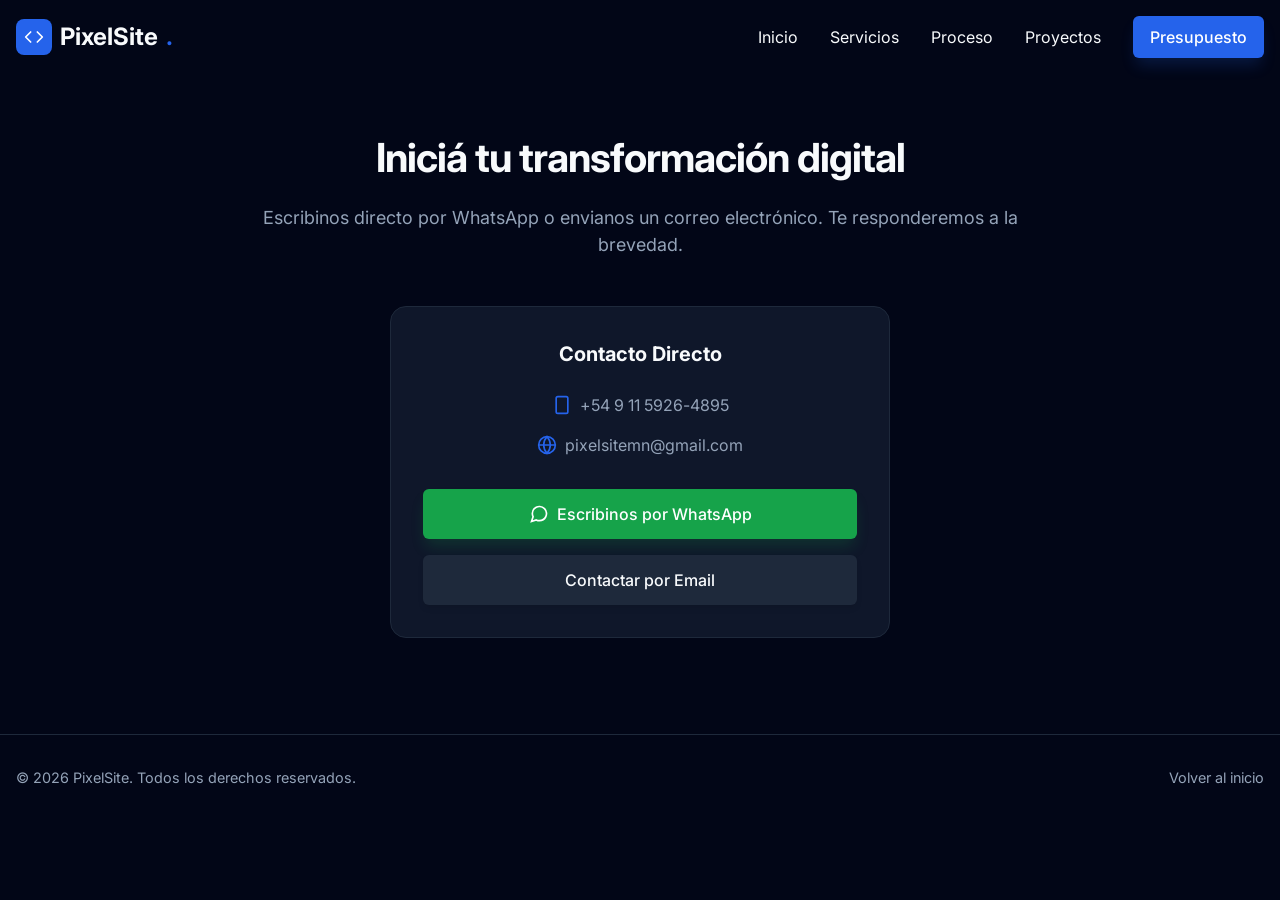
==== contact/index.html @ b0c118be "mejoras de estilo" ====
<!DOCTYPE html>
<html lang="es">
<head>
    <meta charset="UTF-8">
    <meta name="viewport" content="width=device-width, initial-scale=1.0">
    <title>Contacto | PixelSite</title>
    <meta name="description" content="Contactanos para iniciar tu próximo proyecto web o solicitar una sesión de fotografía.">
    
    <link rel="preconnect" href="https://fonts.googleapis.com">
    <link rel="preconnect" href="https://fonts.gstatic.com" crossorigin>
    <link href="https://fonts.googleapis.com/css2?family=Inter:wght@400;500;600;700&display=swap" rel="stylesheet">
    
    <!-- CSS (usando ../ para retroceder una carpeta) -->
    <link rel="stylesheet" href="../css/reset.css">
    <link rel="stylesheet" href="../css/variables.css">
    <link rel="stylesheet" href="../css/layout.css">
    <link rel="stylesheet" href="../css/components.css">
    <link rel="stylesheet" href="../css/main.css">
    
    <!-- Scripts -->
    <script defer src="../js/main.js"></script>
    <script defer src="../js/observer.js"></script>
</head>
<body>
    <header class="navbar" id="navbar">
        <div class="container nav-container">
            <a href="/" class="logo flex items-center gap-2" style="font-weight: 700; color: var(--text-main); text-decoration: none; font-size: 1.5rem;">
                <div style="width: 2.25rem; height: 2.25rem; background: var(--accent-blue); border-radius: 0.5rem; display: flex; align-items: center; justify-content: center;">
                    <svg width="20" height="20" viewBox="0 0 24 24" fill="none" stroke="white" stroke-width="2" stroke-linecap="round" stroke-linejoin="round"><polyline points="16 18 22 12 16 6"></polyline><polyline points="8 6 2 12 8 18"></polyline></svg>
                </div>
                PixelSite<span style="color: var(--accent-blue);">.</span>
            </a>
            <nav class="nav-links" id="nav-links">
                <a href="/#inicio">Inicio</a>
                <a href="/#beneficios">Servicios</a>
                <a href="/#proceso">Proceso</a>
                <a href="/projects/">Proyectos</a>
                <a href="/contact/" class="btn btn-primary" style="padding: 0.5rem 1rem;">Presupuesto</a>
            </nav>
            <button class="menu-toggle" id="menu-toggle" aria-label="Abrir menú"><span class="hamburger">☰</span></button>
        </div>
    </header>

    <main>
        <section class="section" style="padding-top: 8rem; min-height: 80vh;">
            <div class="container">
                <div class="section-header fade-up">
                    <h2>Iniciá tu transformación digital</h2>
                    <p>Escribinos directo por WhatsApp o envianos un correo electrónico. Te responderemos a la brevedad.</p>
                </div>
                
                <div class="fade-up" style="max-width: 500px; margin: 3rem auto 0 auto;">
                    
                    <!-- Tarjeta Info Contacto -->
                    <div class="card" style="text-align: center;">
                        <h3 style="font-size: 1.25rem; margin-bottom: 1.5rem;">Contacto Directo</h3>
                        <div style="display: flex; flex-direction: column; gap: 1rem; margin-bottom: 2rem; align-items: center;">
                            <div class="flex items-center gap-2" style="color: var(--text-secondary); justify-content: center;">
                                <svg width="20" height="20" viewBox="0 0 24 24" fill="none" stroke="var(--accent-blue)" stroke-width="2"><rect width="14" height="20" x="5" y="2" rx="2" ry="2"></rect><path d="M12 18h.01"></path></svg>
                                +54 9 11 5926-4895
                            </div>
                            <div class="flex items-center gap-2" style="color: var(--text-secondary); justify-content: center;">
                                <svg width="20" height="20" viewBox="0 0 24 24" fill="none" stroke="var(--accent-blue)" stroke-width="2"><circle cx="12" cy="12" r="10"></circle><line x1="2" y1="12" x2="22" y2="12"></line><path d="M12 2a15.3 15.3 0 0 1 4 10 15.3 15.3 0 0 1-4 10 15.3 15.3 0 0 1-4-10 15.3 15.3 0 0 1 4-10z"></path></svg>
                                pixelsitemn@gmail.com
                            </div>
                        </div>
                        <a href="https://wa.me/5491159264895" target="_blank" rel="noopener noreferrer" class="btn btn-whatsapp w-full flex items-center gap-2" style="justify-content: center; margin-bottom: 1rem;">
                            <svg width="20" height="20" viewBox="0 0 24 24" fill="none" stroke="currentColor" stroke-width="2"><path d="M21 11.5a8.38 8.38 0 0 1-.9 3.8 8.5 8.5 0 0 1-7.6 4.7 8.38 8.38 0 0 1-3.8-.9L3 21l1.9-5.7a8.38 8.38 0 0 1-.9-3.8 8.5 8.5 0 0 1 4.7-7.6 8.38 8.38 0 0 1 3.8-.9h.5a8.48 8.48 0 0 1 8 8v.5z"></path></svg> 
                            Escribinos por WhatsApp
                        </a>
                        <a href="mailto:pixelsitemn@gmail.com" class="btn btn-secondary w-full flex items-center gap-2" style="justify-content: center;">
                            Contactar por Email
                        </a>
                    </div>
                </div>
            </div>
        </section>
    </main>

    <footer style="padding: 2rem 0; background: var(--bg-main); border-top: 1px solid var(--bg-surface-light);">
        <div class="container flex" style="justify-content: space-between; align-items: center; flex-wrap: wrap; gap: 1rem;">
            <div style="color: var(--text-secondary); font-size: 0.9rem;">
                <p>&copy; 2026 PixelSite. Todos los derechos reservados.</p>
            </div>
            <div style="display: flex; gap: 1rem;">
                <a href="/" style="color: var(--text-secondary); text-decoration: none; font-size: 0.9rem;">Volver al inicio</a>
            </div>
        </div>
    </footer>
</body>
</html>
---- css/variables.css ----
:root {
    /* Paleta de Colores Oscura */
    --bg-main: #020617;         /* slate-950 */
    --bg-surface: #0f172a;      /* slate-900 */
    --bg-surface-light: #1e293b;/* slate-800 */
    --accent-blue: #2563eb;     /* blue-600 */
    --accent-blue-hover: #3b82f6;/* blue-500 */
    --accent-green: #16a34a;    /* green-600 para WhatsApp */
    
    /* Tipografía y Texto */
    --text-main: #f8fafc;       /* slate-50 */
    --text-secondary: #94a3b8;  /* slate-400 */
    --font-family: 'Inter', system-ui, sans-serif;
    
    /* Espaciado Modular */
    --container-max: 1280px;
    --spacing-sm: 0.5rem;
    --spacing-md: 1rem;
    --spacing-lg: 2rem;
    --spacing-xl: 6rem;
    
    --transition-fast: 0.2s ease;
    --transition-normal: 0.3s ease;
    --transition-slow: 0.7s ease-out;
}
---- css/layout.css ----
.container {
    max-width: var(--container-max);
    margin: 0 auto;
    padding: 0 var(--spacing-md);
}
.section {
    padding: var(--spacing-xl) 0;
}
.section-header {
    text-align: center;
    max-width: 768px;
    margin: 0 auto var(--spacing-lg) auto;
}
.section-header h2 {
    font-size: 2.5rem;
    margin-bottom: var(--spacing-md);
    color: var(--text-main);
    letter-spacing: -0.025em;
}
.section-header p {
    color: var(--text-secondary);
    font-size: 1.125rem;
}
.bg-surface {
    background-color: rgba(15, 23, 42, 0.5); /* slate-900 con opacidad */
    border-top: 1px solid var(--bg-surface-light);
    border-bottom: 1px solid var(--bg-surface-light);
}
.grid {
    display: grid;
    gap: var(--spacing-lg);
}
.align-center {
    align-items: center;
}
@media (min-width: 768px) {
    .grid-2 { grid-template-columns: repeat(2, 1fr); }
    .grid-3 { grid-template-columns: repeat(3, 1fr); }
    .section { padding: var(--spacing-xl) 0; }
}
---- css/components.css ----
.btn {
    display: inline-flex;
    align-items: center;
    justify-content: center;
    padding: 0.75rem 1.5rem;
    border-radius: 6px;
    font-weight: 500;
    text-decoration: none;
    transition: all var(--transition-fast);
    cursor: pointer;
    box-shadow: 0 4px 6px -1px rgba(0, 0, 0, 0.1);
}
.btn-primary {
    background-color: var(--accent-blue);
    color: #ffffff;
    border: 1px solid transparent;
    box-shadow: 0 10px 15px -3px rgba(37, 99, 235, 0.2);
}
.btn-primary:hover {
    background-color: var(--accent-blue-hover);
}
.btn-secondary {
    background-color: var(--bg-surface-light);
    color: var(--text-main);
    border: 1px solid transparent;
}
.btn-secondary:hover {
    background-color: #334155; /* slate-700 */
}
.btn-whatsapp {
    background-color: var(--accent-green);
    color: #ffffff;
    border: 1px solid transparent;
    box-shadow: 0 10px 15px -3px rgba(22, 163, 74, 0.2);
}
.btn-whatsapp:hover {
    background-color: #15803d;
}
.card {
    background-color: var(--bg-surface);
    border: 1px solid var(--bg-surface-light);
    border-radius: 1rem;
    padding: var(--spacing-lg);
    transition: all var(--transition-normal);
    position: relative;
    overflow: hidden;
}
.card:hover {
    border-color: var(--accent-blue-hover);
    box-shadow: 0 10px 30px -10px rgba(37, 99, 235, 0.1);
}
.card-icon {
    width: 3rem;
    height: 3rem;
    background-color: rgba(37, 99, 235, 0.1);
    border-radius: 0.5rem;
    display: flex;
    align-items: center;
    justify-content: center;
    color: var(--accent-blue-hover);
    margin-bottom: var(--spacing-md);
}
.process-timeline {
    display: grid;
    gap: var(--spacing-md);
}
@media (min-width: 768px) {
    .process-timeline { grid-template-columns: repeat(4, 1fr); }
}
.process-step {
    padding: var(--spacing-md);
    border-left: 2px solid var(--bg-surface-light);
}
@media (min-width: 768px) {
    .process-step {
        border-left: none;
        border-top: 2px solid var(--bg-surface-light);
    }
}
.step-number {
    width: 3rem;
    height: 3rem;
    background-color: var(--bg-surface);
    border: 2px solid var(--accent-blue);
    color: var(--accent-blue-hover);
    border-radius: 50%;
    display: flex;
    align-items: center;
    justify-content: center;
    font-weight: bold;
    box-shadow: 0 0 15px rgba(59, 130, 246, 0.3);
}
.faq-question {
    width: 100%;
    display: flex;
    justify-content: space-between;
    padding: var(--spacing-md) 0;
    background: transparent;
    border: none;
    color: var(--text-main);
    font-size: 1.05rem;
    cursor: pointer;
    text-align: left;
}
.faq-question svg {
    transition: transform var(--transition-normal);
}
.faq-question[aria-expanded="true"] svg {
    transform: rotate(180deg);
}
.faq-item {
    background-color: rgba(15, 23, 42, 0.5);
    border: 1px solid var(--bg-surface-light);
    border-radius: 0.75rem;
    margin-bottom: 1rem;
    padding: 0 var(--spacing-md);
}
.faq-answer {
    display: grid;
    grid-template-rows: 0fr;
    transition: grid-template-rows var(--transition-normal);
}
.faq-question[aria-expanded="true"] + .faq-answer {
    grid-template-rows: 1fr;
}
.faq-answer p {
    min-height: 0;
    overflow: hidden;
    color: var(--text-secondary);
    margin: 0;
    padding-bottom: 0;
    line-height: 1.6;
    transition: padding-bottom var(--transition-normal);
}
.faq-question[aria-expanded="true"] + .faq-answer p {
    padding-bottom: var(--spacing-md);
}
.contact-form input, .contact-form textarea {
    width: 100%;
    padding: 0.75rem;
    background-color: var(--bg-surface);
    border: 1px solid var(--bg-surface-light);
    border-radius: 0.5rem;
    color: var(--text-main);
}

/* Tarjetas de Proyectos Destacados */
.project-card {
    padding: var(--spacing-md);
    display: flex;
    flex-direction: column;
    gap: var(--spacing-md);
}
.project-image {
    width: 100%;
    aspect-ratio: 5 / 3;
    overflow: hidden;
    border-radius: 4px;
}
.project-tags {
    display: flex;
    flex-wrap: wrap;
    gap: var(--spacing-sm);
    margin-bottom: var(--spacing-md);
}
.tag {
    background-color: rgba(37, 99, 235, 0.1);
    border: 1px solid rgba(37, 99, 235, 0.2);
    padding: 0.25rem 0.75rem;
    border-radius: 9999px;
    font-size: 0.75rem;
    font-weight: 500;
    color: var(--accent-blue-hover);
}
.badge {
    display: inline-flex;
    align-items: center;
    gap: 0.5rem;
    padding: 0.375rem 0.75rem;
    border-radius: 9999px;
    background-color: rgba(37, 99, 235, 0.1);
    border: 1px solid rgba(37, 99, 235, 0.2);
    color: var(--accent-blue-hover);
    font-size: 0.875rem;
    font-weight: 500;
    margin-bottom: 1.5rem;
}

/* Estilos personalizados para la barra de desplazamiento (Scrollbar) */
html {
    scrollbar-width: thin;
    scrollbar-color: var(--bg-surface-light) var(--bg-main);
}

::-webkit-scrollbar {
    width: 8px;
    height: 8px;
}
::-webkit-scrollbar-track {
    background: var(--bg-main);
}
::-webkit-scrollbar-thumb {
    background: var(--bg-surface-light);
    border-radius: 4px;
}
::-webkit-scrollbar-thumb:hover {
    background: var(--accent-blue-hover);
}
---- css/main.css ----
body {
    background-color: var(--bg-main);
    color: var(--text-main);
    font-family: var(--font-family);
}
.navbar {
    position: fixed;
    top: 0;
    width: 100%;
    z-index: 1000;
    background: transparent;
    padding: var(--spacing-md) 0;
    transition: background-color var(--transition-normal), padding var(--transition-normal);
}
.navbar.scrolled {
    background: rgba(2, 6, 23, 0.85);
    backdrop-filter: blur(12px);
    border-bottom: 1px solid var(--bg-surface-light);
    padding: var(--spacing-sm) 0;
}
.nav-container {
    display: flex;
    justify-content: space-between;
    align-items: center;
}
.menu-toggle {
    background: none;
    border: none;
    color: var(--text-main);
    font-size: 1.5rem;
    cursor: pointer;
    display: block;
}
.nav-links {
    display: none;
    flex-direction: column;
    position: absolute;
    top: 100%;
    left: 0;
    width: 100%;
    background-color: var(--bg-surface);
    padding: var(--spacing-lg) var(--spacing-md);
    gap: var(--spacing-md);
    border-bottom: 1px solid var(--bg-surface-light);
}
.nav-links.active {
    display: flex;
}
@media (min-width: 768px) {
    .menu-toggle {
        display: none;
    }
    .nav-links {
        display: flex;
        flex-direction: row;
        align-items: center;
        position: static;
        width: auto;
        background-color: transparent;
        padding: 0;
        border-bottom: none;
        gap: var(--spacing-lg);
    }
}
.nav-links a:not(.btn) {
    color: var(--text-main);
    text-decoration: none;
    transition: color var(--transition-fast);
}
.nav-links a:not(.btn):hover {
    color: var(--accent-blue-hover);
}
.fade-up {
    opacity: 0;
    transform: translateY(20px);
    transition: opacity 0.6s ease-out, transform 0.6s ease-out;
}
.fade-in {
    opacity: 0;
    transition: opacity 0.8s ease-out;
}
.fade-up.visible, .fade-in.visible {
    opacity: 1;
    transform: translateY(0);
}

/* Utilidades estéticas */
.text-gradient {
    color: transparent;
    background-clip: text;
    -webkit-background-clip: text;
    background-image: linear-gradient(to right, #60a5fa, #2563eb);
}
.text-transparent { color: transparent; }
.flex { display: flex; }
.items-center { align-items: center; }
.gap-2 { gap: 0.5rem; }
.w-full { width: 100%; }

/* Animaciones TechVisual */
.animate-pulse {
    animation: pulse 2s cubic-bezier(0.4, 0, 0.6, 1) infinite;
}
.animate-float {
    animation: float 6s ease-in-out infinite;
}
@keyframes pulse {
    0%, 100% { opacity: 1; }
    50% { opacity: .5; }
}
@keyframes float {
    0%, 100% { transform: translateY(0); }
    50% { transform: translateY(-10px); }
}

/* Composición Visual */
.tech-visual {
    position: relative;
    width: 100%;
    aspect-ratio: 1 / 1;
    background: rgba(15, 23, 42, 0.5);
    border: 1px solid var(--bg-surface-light);
    border-radius: 1rem;
    box-shadow: 0 25px 50px -12px rgba(0, 0, 0, 0.5);
    overflow: hidden;
    display: flex;
    flex-direction: column;
}
.tech-header {
    height: 2.5rem;
    background: var(--bg-surface);
    border-bottom: 1px solid var(--bg-surface-light);
    display: flex;
    align-items: center;
    padding: 0 1rem;
    gap: 0.5rem;
}
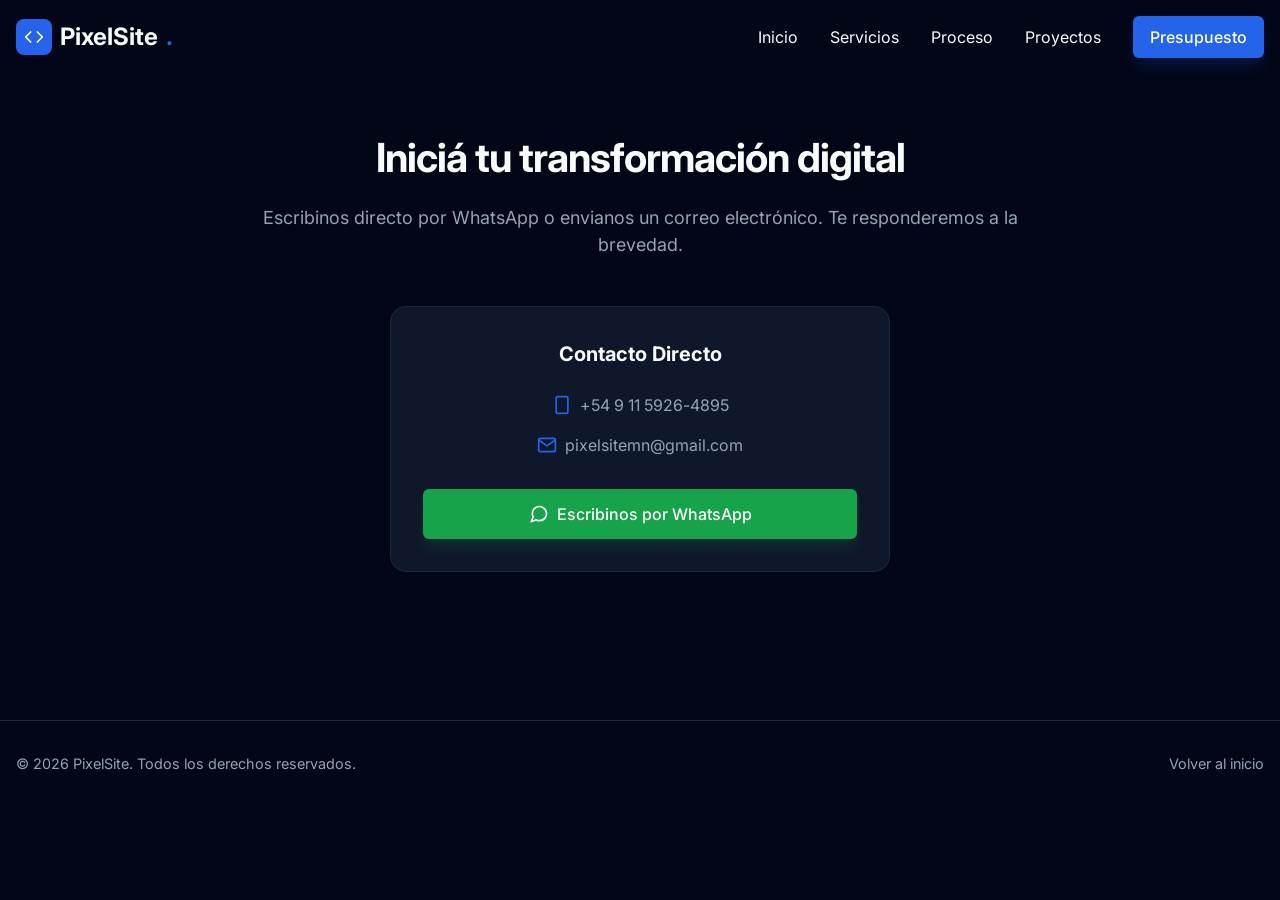
==== commit c1543b90: "mejoras x2" ====
--- a/contact/index.html
+++ b/contact/index.html
@@ -60,16 +60,13 @@
                                 +54 9 11 5926-4895
                             </div>
                             <div class="flex items-center gap-2" style="color: var(--text-secondary); justify-content: center;">
-                                <svg width="20" height="20" viewBox="0 0 24 24" fill="none" stroke="var(--accent-blue)" stroke-width="2"><circle cx="12" cy="12" r="10"></circle><line x1="2" y1="12" x2="22" y2="12"></line><path d="M12 2a15.3 15.3 0 0 1 4 10 15.3 15.3 0 0 1-4 10 15.3 15.3 0 0 1-4-10 15.3 15.3 0 0 1 4-10z"></path></svg>
+                                <svg width="20" height="20" viewBox="0 0 24 24" fill="none" stroke="var(--accent-blue)" stroke-width="2" stroke-linecap="round" stroke-linejoin="round"><path d="M4 4h16c1.1 0 2 .9 2 2v12c0 1.1-.9 2-2 2H4c-1.1 0-2-.9-2-2V6c0-1.1.9-2 2-2z"></path><polyline points="22,6 12,13 2,6"></polyline></svg>
                                 pixelsitemn@gmail.com
                             </div>
                         </div>
-                        <a href="https://wa.me/5491159264895" target="_blank" rel="noopener noreferrer" class="btn btn-whatsapp w-full flex items-center gap-2" style="justify-content: center; margin-bottom: 1rem;">
+                        <a href="https://wa.me/5491159264895" target="_blank" rel="noopener noreferrer" class="btn btn-whatsapp w-full flex items-center gap-2" style="justify-content: center;">
                             <svg width="20" height="20" viewBox="0 0 24 24" fill="none" stroke="currentColor" stroke-width="2"><path d="M21 11.5a8.38 8.38 0 0 1-.9 3.8 8.5 8.5 0 0 1-7.6 4.7 8.38 8.38 0 0 1-3.8-.9L3 21l1.9-5.7a8.38 8.38 0 0 1-.9-3.8 8.5 8.5 0 0 1 4.7-7.6 8.38 8.38 0 0 1 3.8-.9h.5a8.48 8.48 0 0 1 8 8v.5z"></path></svg> 
                             Escribinos por WhatsApp
-                        </a>
-                        <a href="mailto:pixelsitemn@gmail.com" class="btn btn-secondary w-full flex items-center gap-2" style="justify-content: center;">
-                            Contactar por Email
                         </a>
                     </div>
                 </div>
--- a/css/layout.css
+++ b/css/layout.css
@@ -11,6 +11,7 @@
     max-width: 768px;
     margin: 0 auto var(--spacing-lg) auto;
 }
+.section-header h1,
 .section-header h2 {
     font-size: 2.5rem;
     margin-bottom: var(--spacing-md);
--- a/css/components.css
+++ b/css/components.css
@@ -205,4 +205,150 @@
 }
 ::-webkit-scrollbar-thumb:hover {
     background: var(--accent-blue-hover);
+}
+
+/* Estilos de la Galería Fotográfica */
+.gallery-grid {
+    display: grid;
+    gap: 1rem;
+    grid-template-columns: repeat(2, 1fr);
+}
+@media (min-width: 768px) {
+    .gallery-grid {
+        grid-template-columns: repeat(3, 1fr);
+    }
+}
+@media (min-width: 1024px) {
+    .gallery-grid {
+        grid-template-columns: repeat(4, 1fr);
+    }
+}
+.gallery-item {
+    aspect-ratio: 1;
+    overflow: hidden;
+    border-radius: 1rem;
+    cursor: pointer;
+    position: relative;
+    border: 1px solid var(--bg-surface-light);
+    background-color: var(--bg-surface);
+}
+.gallery-item img {
+    width: 100%;
+    height: 100%;
+    object-fit: cover;
+    transition: transform var(--transition-normal);
+}
+.gallery-item:hover img {
+    transform: scale(1.05);
+}
+
+/* Estilos del Modal (Lightbox) */
+.lightbox {
+    position: fixed;
+    top: 0;
+    left: 0;
+    width: 100%;
+    height: 100%;
+    background: rgba(2, 6, 23, 0.95);
+    z-index: 1000;
+    display: flex;
+    align-items: center;
+    justify-content: center;
+    opacity: 0;
+    pointer-events: none;
+    transition: opacity var(--transition-fast);
+}
+.lightbox.active {
+    opacity: 1;
+    pointer-events: all;
+}
+.lightbox-content {
+    position: relative;
+    max-width: 100vw;
+    max-height: 100vh;
+    padding: 1rem;
+    display: flex;
+    align-items: center;
+    justify-content: center;
+}
+.lightbox-content img {
+    max-width: 100%;
+    max-height: 90vh;
+    border-radius: 0.5rem;
+    object-fit: contain;
+    user-select: none;
+    box-shadow: 0 25px 50px -12px rgba(0, 0, 0, 0.5);
+}
+.lightbox-close {
+    position: absolute;
+    top: 1rem;
+    right: 1rem;
+    background: rgba(15, 23, 42, 0.8);
+    border: 1px solid rgba(255, 255, 255, 0.1);
+    color: white;
+    width: 2.5rem;
+    height: 2.5rem;
+    border-radius: 50%;
+    cursor: pointer;
+    display: flex;
+    align-items: center;
+    justify-content: center;
+    padding: 0;
+    z-index: 10;
+    transition: background 0.2s;
+}
+.lightbox-close:hover {
+    background: var(--accent-blue);
+}
+.lightbox-prev, .lightbox-next {
+    position: absolute;
+    top: 50%;
+    transform: translateY(-50%);
+    background: rgba(15, 23, 42, 0.8);
+    border: 1px solid rgba(255, 255, 255, 0.1);
+    color: white;
+    width: 3rem;
+    height: 3rem;
+    border-radius: 50%;
+    display: flex;
+    align-items: center;
+    justify-content: center;
+    cursor: pointer;
+    transition: background 0.2s;
+    z-index: 10;
+}
+.lightbox-prev:hover, .lightbox-next:hover {
+    background: var(--accent-blue);
+}
+.lightbox-prev { left: 1rem; }
+.lightbox-next { right: 1rem; }
+@media (max-width: 768px) {
+    .lightbox-prev, .lightbox-next {
+        width: 2.5rem;
+        height: 2.5rem;
+    }
+}
+
+/* Animación para el menú móvil y botón hamburguesa */
+.hamburger {
+    display: inline-block;
+    transition: transform 0.3s ease;
+}
+
+@keyframes mobileMenuFadeIn {
+    from {
+        opacity: 0;
+        transform: translateY(-10px);
+    }
+    to {
+        opacity: 1;
+        transform: translateY(0);
+    }
+}
+
+@media (max-width: 768px) {
+    .nav-links.active {
+        animation: mobileMenuFadeIn 0.3s ease forwards;
+        transform-origin: top center;
+    }
 }
